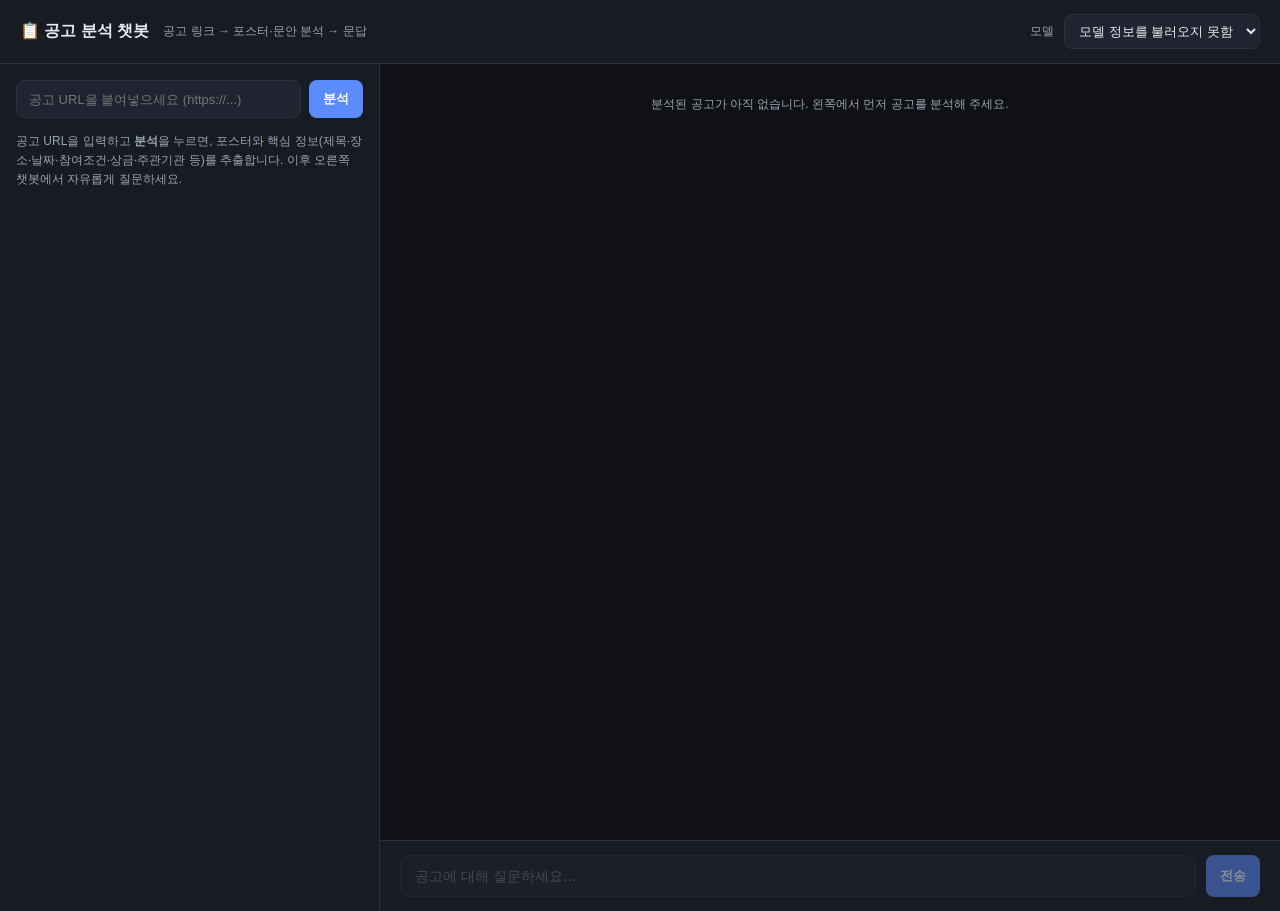
==== AI_Tools_Essentials/mission1/app/static/index.html @ 68f29433 "Stop tracking outline files; ignore *outline*" ====
<!DOCTYPE html>
<html lang="ko">
<head>
<meta charset="UTF-8" />
<meta name="viewport" content="width=device-width, initial-scale=1.0" />
<title>공고 분석 챗봇</title>
<style>
  :root {
    --bg: #0f1115;
    --panel: #181b22;
    --panel-2: #1f2430;
    --line: #2a3140;
    --text: #e6e9ef;
    --muted: #9aa4b2;
    --accent: #5b8cff;
    --accent-2: #3f6fe0;
    --ok: #43c59e;
    --warn: #f0a04b;
  }
  * { box-sizing: border-box; }
  body {
    margin: 0; font-family: -apple-system, BlinkMacSystemFont, "Segoe UI", Roboto, "Noto Sans KR", sans-serif;
    background: var(--bg); color: var(--text); height: 100vh; overflow: hidden;
  }
  header {
    padding: 14px 20px; border-bottom: 1px solid var(--line);
    display: flex; align-items: center; gap: 14px; background: var(--panel);
  }
  header h1 { font-size: 16px; margin: 0; font-weight: 650; }
  header .sub { color: var(--muted); font-size: 12px; }
  .topbar { margin-left: auto; display: flex; gap: 10px; align-items: center; }
  select, input, button { font-family: inherit; font-size: 13px; }
  select {
    background: var(--panel-2); color: var(--text); border: 1px solid var(--line);
    border-radius: 8px; padding: 8px 10px;
  }
  .layout { display: grid; grid-template-columns: 380px 1fr; height: calc(100vh - 53px); }
  .left { border-right: 1px solid var(--line); overflow-y: auto; padding: 16px; background: var(--panel); }
  .url-row { display: flex; gap: 8px; margin-bottom: 14px; }
  .url-row input {
    flex: 1; background: var(--panel-2); color: var(--text);
    border: 1px solid var(--line); border-radius: 8px; padding: 10px 12px;
  }
  button.primary {
    background: var(--accent); color: white; border: none; border-radius: 8px;
    padding: 10px 14px; cursor: pointer; font-weight: 600; white-space: nowrap;
  }
  button.primary:hover { background: var(--accent-2); }
  button.primary:disabled { opacity: .5; cursor: not-allowed; }
  .poster { width: 100%; border-radius: 10px; border: 1px solid var(--line); margin-bottom: 14px; display: none; }
  .fields { display: flex; flex-direction: column; gap: 8px; }
  .field {
    background: var(--panel-2); border: 1px solid var(--line); border-radius: 8px; padding: 10px 12px;
  }
  .field .k { font-size: 11px; color: var(--muted); margin-bottom: 3px; letter-spacing: .02em; }
  .field .v { font-size: 13px; line-height: 1.5; white-space: pre-wrap; }
  .field.empty .v { color: var(--warn); }
  .hint { color: var(--muted); font-size: 12px; line-height: 1.6; }

  .right { display: flex; flex-direction: column; height: 100%; }
  .chat { flex: 1; overflow-y: auto; padding: 20px; display: flex; flex-direction: column; gap: 14px; }
  .msg { max-width: 78%; padding: 11px 14px; border-radius: 12px; font-size: 14px; line-height: 1.6; white-space: pre-wrap; }
  .msg.user { align-self: flex-end; background: var(--accent-2); color: #fff; border-bottom-right-radius: 4px; }
  .msg.bot { align-self: flex-start; background: var(--panel-2); border: 1px solid var(--line); border-bottom-left-radius: 4px; }
  .msg.system { align-self: center; color: var(--muted); font-size: 12px; background: transparent; }
  .composer { border-top: 1px solid var(--line); padding: 14px 20px; display: flex; gap: 10px; background: var(--panel); }
  .composer input {
    flex: 1; background: var(--panel-2); color: var(--text);
    border: 1px solid var(--line); border-radius: 10px; padding: 12px 14px; font-size: 14px;
  }
  .composer input:disabled { opacity: .5; }
  .chips { display: flex; flex-wrap: wrap; gap: 6px; margin-bottom: 10px; }
  .chip {
    background: var(--panel-2); border: 1px solid var(--line); color: var(--muted);
    border-radius: 999px; padding: 6px 11px; font-size: 12px; cursor: pointer;
  }
  .chip:hover { color: var(--text); border-color: var(--accent); }
  .spinner { display:inline-block; width:14px; height:14px; border:2px solid var(--muted); border-top-color:transparent; border-radius:50%; animation:spin .7s linear infinite; vertical-align:middle;}
  @keyframes spin { to { transform: rotate(360deg);} }
</style>
</head>
<body>
<header>
  <h1>📋 공고 분석 챗봇</h1>
  <span class="sub">공고 링크 → 포스터·문안 분석 → 문답</span>
  <div class="topbar">
    <label class="sub">모델</label>
    <select id="modelSelect"></select>
  </div>
</header>

<div class="layout">
  <div class="left">
    <div class="url-row">
      <input id="urlInput" type="url" placeholder="공고 URL을 붙여넣으세요 (https://...)" />
      <button class="primary" id="analyzeBtn">분석</button>
    </div>
    <img id="poster" class="poster" alt="공고 포스터" />
    <div id="fields" class="fields"></div>
    <div id="leftHint" class="hint">
      공고 URL을 입력하고 <b>분석</b>을 누르면, 포스터와 핵심 정보(제목·장소·날짜·참여조건·상금·주관기관 등)를 추출합니다.
      이후 오른쪽 챗봇에서 자유롭게 질문하세요.
    </div>
  </div>

  <div class="right">
    <div class="chat" id="chat">
      <div class="msg system">분석된 공고가 아직 없습니다. 왼쪽에서 먼저 공고를 분석해 주세요.</div>
    </div>
    <div style="padding:0 20px;">
      <div class="chips" id="chips" style="display:none;">
        <span class="chip">제목이 뭐야?</span>
        <span class="chip">언제, 어디서 열려?</span>
        <span class="chip">참여 조건이 어떻게 돼?</span>
        <span class="chip">상금은 얼마야?</span>
        <span class="chip">주관기관은 어디야?</span>
        <span class="chip">접수 마감일은?</span>
      </div>
    </div>
    <div class="composer">
      <input id="chatInput" type="text" placeholder="공고에 대해 질문하세요…" disabled />
      <button class="primary" id="sendBtn" disabled>전송</button>
    </div>
  </div>
</div>

<script>
const $ = (id) => document.getElementById(id);
let CONTEXT = null;
let HISTORY = [];   // {role, content}

async function loadModels() {
  try {
    const r = await fetch('/api/models');
    const d = await r.json();
    $('modelSelect').innerHTML = d.models
      .map(m => `<option value="${m.key}" ${m.key===d.default?'selected':''}>${m.label}</option>`)
      .join('');
  } catch (e) {
    $('modelSelect').innerHTML = '<option>모델 정보를 불러오지 못함</option>';
  }
}

function renderFields(fields) {
  const box = $('fields');
  box.innerHTML = '';
  if (!fields || fields._parse_error) {
    box.innerHTML = `<div class="field empty"><div class="k">파싱 오류</div><div class="v">모델이 JSON을 반환하지 못했습니다. 원문:\n${(fields&&fields._raw)||''}</div></div>`;
    return;
  }
  Object.entries(fields).forEach(([k, v]) => {
    if (k.startsWith('_')) return;
    const empty = (v === '정보 없음' || v === '' || v == null);
    const el = document.createElement('div');
    el.className = 'field' + (empty ? ' empty' : '');
    el.innerHTML = `<div class="k">${k}</div><div class="v">${(v==null?'':v)}</div>`;
    box.appendChild(el);
  });
}

function addMsg(role, text) {
  const el = document.createElement('div');
  el.className = 'msg ' + role;
  el.textContent = text;
  $('chat').appendChild(el);
  $('chat').scrollTop = $('chat').scrollHeight;
  return el;
}

async function analyze() {
  const url = $('urlInput').value.trim();
  if (!url) return;
  $('analyzeBtn').disabled = true;
  $('analyzeBtn').innerHTML = '<span class="spinner"></span>';
  $('leftHint').style.display = 'none';
  try {
    const r = await fetch('/api/analyze', {
      method: 'POST', headers: {'Content-Type':'application/json'},
      body: JSON.stringify({ url, model_key: $('modelSelect').value })
    });
    const d = await r.json();
    if (!d.ok) { alert('분석 실패: ' + d.error); return; }
    // 포스터
    const img = $('poster');
    if (d.poster_data_uri || d.poster_url) {
      img.src = d.poster_data_uri || d.poster_url;
      img.style.display = 'block';
    } else { img.style.display = 'none'; }
    renderFields(d.fields);
    CONTEXT = d.context;
    HISTORY = [];
    $('chat').innerHTML = '';
    addMsg('system', '공고 분석이 완료되었습니다. 무엇이든 물어보세요.');
    $('chatInput').disabled = false; $('sendBtn').disabled = false;
    $('chips').style.display = 'flex';
  } catch (e) {
    alert('오류: ' + e.message);
  } finally {
    $('analyzeBtn').disabled = false;
    $('analyzeBtn').textContent = '분석';
  }
}

async function send() {
  const text = $('chatInput').value.trim();
  if (!text || !CONTEXT) return;
  $('chatInput').value = '';
  addMsg('user', text);
  HISTORY.push({ role: 'user', content: text });
  $('sendBtn').disabled = true;
  const thinking = addMsg('bot', '…');
  try {
    const r = await fetch('/api/chat', {
      method: 'POST', headers: {'Content-Type':'application/json'},
      body: JSON.stringify({ messages: HISTORY, context: CONTEXT, model_key: $('modelSelect').value })
    });
    const d = await r.json();
    const answer = d.ok ? d.answer : ('오류: ' + d.error);
    thinking.textContent = answer;
    if (d.ok) HISTORY.push({ role: 'assistant', content: answer });
  } catch (e) {
    thinking.textContent = '오류: ' + e.message;
  } finally {
    $('sendBtn').disabled = false;
    $('chatInput').focus();
  }
}

$('analyzeBtn').addEventListener('click', analyze);
$('urlInput').addEventListener('keydown', e => { if (e.key==='Enter') analyze(); });
$('sendBtn').addEventListener('click', send);
$('chatInput').addEventListener('keydown', e => { if (e.key==='Enter') send(); });
$('chips').addEventListener('click', e => {
  if (e.target.classList.contains('chip')) { $('chatInput').value = e.target.textContent; send(); }
});
loadModels();
</script>
</body>
</html>
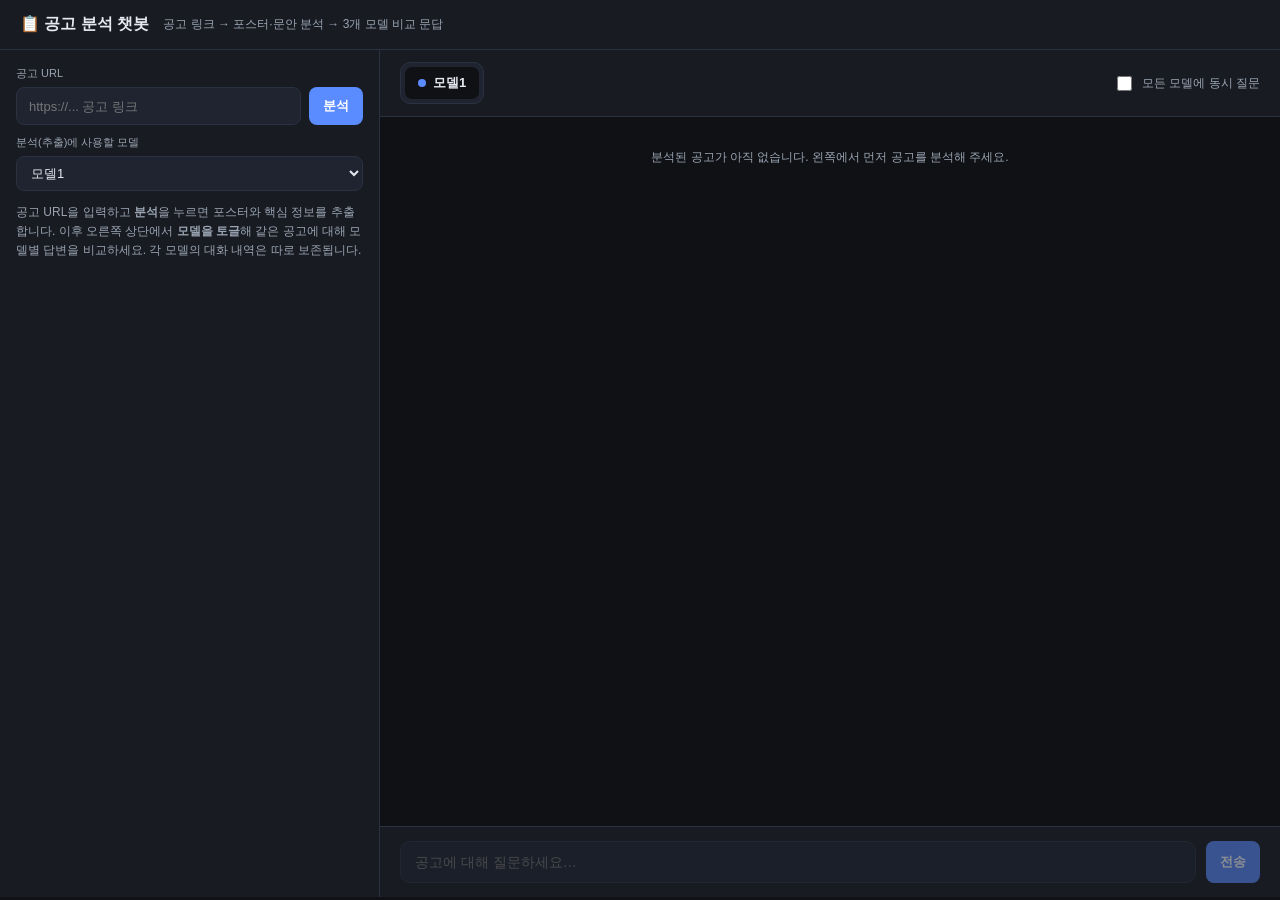
==== commit 6d9662ae: "과제 완료 - 1차" ====
--- a/AI_Tools_Essentials/mission1/app/static/index.html
+++ b/AI_Tools_Essentials/mission1/app/static/index.html
@@ -3,7 +3,7 @@
 <head>
 <meta charset="UTF-8" />
 <meta name="viewport" content="width=device-width, initial-scale=1.0" />
-<title>공고 분석 챗봇</title>
+<title>공고 분석 챗봇 — 모델 비교</title>
 <style>
   :root {
     --bg: #0f1115;
@@ -16,6 +16,9 @@
     --accent-2: #3f6fe0;
     --ok: #43c59e;
     --warn: #f0a04b;
+    --m1: #5b8cff;
+    --m2: #43c59e;
+    --m3: #c98bff;
   }
   * { box-sizing: border-box; }
   body {
@@ -28,7 +31,6 @@
   }
   header h1 { font-size: 16px; margin: 0; font-weight: 650; }
   header .sub { color: var(--muted); font-size: 12px; }
-  .topbar { margin-left: auto; display: flex; gap: 10px; align-items: center; }
   select, input, button { font-family: inherit; font-size: 13px; }
   select {
     background: var(--panel-2); color: var(--text); border: 1px solid var(--line);
@@ -36,11 +38,13 @@
   }
   .layout { display: grid; grid-template-columns: 380px 1fr; height: calc(100vh - 53px); }
   .left { border-right: 1px solid var(--line); overflow-y: auto; padding: 16px; background: var(--panel); }
-  .url-row { display: flex; gap: 8px; margin-bottom: 14px; }
+  .left label.lbl { display:block; font-size: 11px; color: var(--muted); margin: 0 0 6px; }
+  .url-row { display: flex; gap: 8px; margin-bottom: 10px; }
   .url-row input {
     flex: 1; background: var(--panel-2); color: var(--text);
     border: 1px solid var(--line); border-radius: 8px; padding: 10px 12px;
   }
+  .analyze-model { width: 100%; margin-bottom: 12px; }
   button.primary {
     background: var(--accent); color: white; border: none; border-radius: 8px;
     padding: 10px 14px; cursor: pointer; font-weight: 600; white-space: nowrap;
@@ -49,32 +53,50 @@
   button.primary:disabled { opacity: .5; cursor: not-allowed; }
   .poster { width: 100%; border-radius: 10px; border: 1px solid var(--line); margin-bottom: 14px; display: none; }
   .fields { display: flex; flex-direction: column; gap: 8px; }
-  .field {
-    background: var(--panel-2); border: 1px solid var(--line); border-radius: 8px; padding: 10px 12px;
-  }
-  .field .k { font-size: 11px; color: var(--muted); margin-bottom: 3px; letter-spacing: .02em; }
+  .field { background: var(--panel-2); border: 1px solid var(--line); border-radius: 8px; padding: 10px 12px; }
+  .field .k { font-size: 11px; color: var(--muted); margin-bottom: 3px; }
   .field .v { font-size: 13px; line-height: 1.5; white-space: pre-wrap; }
   .field.empty .v { color: var(--warn); }
   .hint { color: var(--muted); font-size: 12px; line-height: 1.6; }
 
-  .right { display: flex; flex-direction: column; height: 100%; }
+  .right { display: flex; flex-direction: column; height: 100%; min-width: 0; }
+  /* 모델 토글 바 */
+  .modelbar { display: flex; gap: 8px; align-items: center; padding: 12px 20px; border-bottom: 1px solid var(--line); background: var(--panel); flex-wrap: wrap; }
+  .toggle { display:flex; gap:6px; background: var(--panel-2); border:1px solid var(--line); border-radius: 10px; padding: 4px; }
+  .toggle button {
+    border: none; background: transparent; color: var(--muted); padding: 7px 13px;
+    border-radius: 7px; cursor: pointer; font-weight: 600; font-size: 13px; display:flex; align-items:center; gap:7px;
+  }
+  .toggle button .dot { width:8px; height:8px; border-radius:50%; }
+  .toggle button[data-k="model1"] .dot { background: var(--m1); }
+  .toggle button[data-k="model2"] .dot { background: var(--m2); }
+  .toggle button[data-k="model3"] .dot { background: var(--m3); }
+  .toggle button.active { background: var(--bg); color: var(--text); }
+  .toggle button .cnt { font-size: 11px; color: var(--muted); }
+  .bcast { margin-left: auto; display:flex; align-items:center; gap:7px; color: var(--muted); font-size: 12px; cursor: pointer; user-select:none; }
+  .bcast input { width:15px; height:15px; }
+
   .chat { flex: 1; overflow-y: auto; padding: 20px; display: flex; flex-direction: column; gap: 14px; }
-  .msg { max-width: 78%; padding: 11px 14px; border-radius: 12px; font-size: 14px; line-height: 1.6; white-space: pre-wrap; }
+  .msg { max-width: 80%; padding: 11px 14px; border-radius: 12px; font-size: 14px; line-height: 1.6; white-space: pre-wrap; }
   .msg.user { align-self: flex-end; background: var(--accent-2); color: #fff; border-bottom-right-radius: 4px; }
   .msg.bot { align-self: flex-start; background: var(--panel-2); border: 1px solid var(--line); border-bottom-left-radius: 4px; }
-  .msg.system { align-self: center; color: var(--muted); font-size: 12px; background: transparent; }
+  .msg.bot .who { font-size: 11px; color: var(--muted); margin-bottom: 4px; font-weight: 600; }
+  .msg.system { align-self: center; color: var(--muted); font-size: 12px; background: transparent; text-align:center; }
+  .botrow { display: flex; align-items: flex-end; gap: 8px; align-self: flex-start; max-width: 88%; }
+  .botrow .msg.bot { max-width: 100%; align-self: auto; }
+  .latency { font-size: 11px; color: var(--muted); white-space: nowrap; padding-bottom: 6px; }
   .composer { border-top: 1px solid var(--line); padding: 14px 20px; display: flex; gap: 10px; background: var(--panel); }
   .composer input {
     flex: 1; background: var(--panel-2); color: var(--text);
     border: 1px solid var(--line); border-radius: 10px; padding: 12px 14px; font-size: 14px;
   }
   .composer input:disabled { opacity: .5; }
-  .chips { display: flex; flex-wrap: wrap; gap: 6px; margin-bottom: 10px; }
-  .chip {
-    background: var(--panel-2); border: 1px solid var(--line); color: var(--muted);
-    border-radius: 999px; padding: 6px 11px; font-size: 12px; cursor: pointer;
-  }
+  .chips { display: flex; flex-wrap: wrap; gap: 6px; padding: 0 20px 10px; max-height: 176px; overflow-y: auto; }
+  .chip { background: var(--panel-2); border: 1px solid var(--line); color: var(--muted); border-radius: 999px; padding: 6px 11px; font-size: 12px; cursor: pointer; }
   .chip:hover { color: var(--text); border-color: var(--accent); }
+  .chips-cap { flex-basis: 100%; color: var(--muted); font-size: 11px; margin: 0 0 2px; line-height: 1.5; }
+  .chip.star { border-color: var(--accent); color: var(--text); }
+  .chip.edit { border-style: dashed; border-color: var(--warn); }
   .spinner { display:inline-block; width:14px; height:14px; border:2px solid var(--muted); border-top-color:transparent; border-radius:50%; animation:spin .7s linear infinite; vertical-align:middle;}
   @keyframes spin { to { transform: rotate(360deg);} }
 </style>
@@ -82,40 +104,52 @@
 <body>
 <header>
   <h1>📋 공고 분석 챗봇</h1>
-  <span class="sub">공고 링크 → 포스터·문안 분석 → 문답</span>
-  <div class="topbar">
-    <label class="sub">모델</label>
-    <select id="modelSelect"></select>
-  </div>
+  <span class="sub">공고 링크 → 포스터·문안 분석 → 3개 모델 비교 문답</span>
 </header>
 
 <div class="layout">
   <div class="left">
+    <label class="lbl">공고 URL</label>
     <div class="url-row">
-      <input id="urlInput" type="url" placeholder="공고 URL을 붙여넣으세요 (https://...)" />
+      <input id="urlInput" type="url" placeholder="https://... 공고 링크" />
       <button class="primary" id="analyzeBtn">분석</button>
     </div>
+    <label class="lbl">분석(추출)에 사용할 모델</label>
+    <select id="analyzeModel" class="analyze-model"></select>
+
     <img id="poster" class="poster" alt="공고 포스터" />
     <div id="fields" class="fields"></div>
     <div id="leftHint" class="hint">
-      공고 URL을 입력하고 <b>분석</b>을 누르면, 포스터와 핵심 정보(제목·장소·날짜·참여조건·상금·주관기관 등)를 추출합니다.
-      이후 오른쪽 챗봇에서 자유롭게 질문하세요.
+      공고 URL을 입력하고 <b>분석</b>을 누르면 포스터와 핵심 정보를 추출합니다.
+      이후 오른쪽 상단에서 <b>모델을 토글</b>해 같은 공고에 대해 모델별 답변을 비교하세요.
+      각 모델의 대화 내역은 따로 보존됩니다.
     </div>
   </div>
 
   <div class="right">
+    <div class="modelbar">
+      <div class="toggle" id="toggle"></div>
+      <label class="bcast"><input type="checkbox" id="bcast" /> 모든 모델에 동시 질문</label>
+    </div>
+
     <div class="chat" id="chat">
       <div class="msg system">분석된 공고가 아직 없습니다. 왼쪽에서 먼저 공고를 분석해 주세요.</div>
     </div>
-    <div style="padding:0 20px;">
-      <div class="chips" id="chips" style="display:none;">
-        <span class="chip">제목이 뭐야?</span>
-        <span class="chip">언제, 어디서 열려?</span>
-        <span class="chip">참여 조건이 어떻게 돼?</span>
-        <span class="chip">상금은 얼마야?</span>
-        <span class="chip">주관기관은 어디야?</span>
-        <span class="chip">접수 마감일은?</span>
-      </div>
+
+    <div class="chips" id="chips" style="display:none;">
+      <span class="chips-cap">빠른 질문 — 순서대로 누르면 바로 전송됩니다. <b>✎</b> = 보내기 전 직접 수정 가능, <b>★</b> = 핵심 산출물(요약본).</span>
+      <span class="chip" data-q="이 공고 제목과 주관기관은?">1. 제목·주관기관</span>
+      <span class="chip" data-q="행사 일정과 장소는? (원문 표기로)">2. 일정·장소(원문 표기)</span>
+      <span class="chip" data-q="참여 대상/조건은? 비전공자도 가능한가?">3. 참여 대상·조건</span>
+      <span class="chip" data-q="상 종류랑 상금이 어떻게 돼?">4. 상 종류·상금</span>
+      <span class="chip" data-q="제출 서류는 뭐뭐 있어?">5. 제출 서류</span>
+      <span class="chip" data-q="접수 마감일은 언제인가?">6. 접수 마감일</span>
+      <span class="chip" data-q="마감까지 며칠 남았어?">7. 마감까지 며칠? (계산 함정)</span>
+      <span class="chip edit" data-q="행사장에 주차 공간이 있나요?">8. 원문에 없는 질문 ✎ (환각 함정)</span>
+      <span class="chip" data-q="이거 신청하면 돼?">9. 이거 신청하면 돼? (모호)</span>
+      <span class="chip star" data-q="사내 공유용으로 전달할 요약본을 출력해줘.">10. 사내 공유 요약본 ★</span>
+      <span class="chip edit" data-q="참고로 우리팀은 3명이고, 팀원은 a, b, c야. 문제 없어?">11. 팀 정보 전달 ✎</span>
+      <span class="chip star" data-q="아까 출력한 사내 공유용 요약본에 팀 정보도 추가해서 출력해줘.">12. 요약본 + 팀 정보 ★</span>
     </div>
     <div class="composer">
       <input id="chatInput" type="text" placeholder="공고에 대해 질문하세요…" disabled />
@@ -127,111 +161,160 @@
 <script>
 const $ = (id) => document.getElementById(id);
 let CONTEXT = null;
-let HISTORY = [];   // {role, content}
+let MODELS = [];                 // [{key,label}]
+let ACTIVE = null;               // 현재 토글된 모델 key
+const HISTORIES = {};            // { model1:[{role,content}], ... }  모델별 대화 내역
 
 async function loadModels() {
   try {
-    const r = await fetch('/api/models');
-    const d = await r.json();
-    $('modelSelect').innerHTML = d.models
-      .map(m => `<option value="${m.key}" ${m.key===d.default?'selected':''}>${m.label}</option>`)
-      .join('');
+    const d = await (await fetch('/api/models')).json();
+    MODELS = d.models;
+    ACTIVE = d.default;
   } catch (e) {
-    $('modelSelect').innerHTML = '<option>모델 정보를 불러오지 못함</option>';
-  }
+    MODELS = [{key:'model1',label:'모델1'}]; ACTIVE='model1';
+  }
+  MODELS.forEach(m => { if (!HISTORIES[m.key]) HISTORIES[m.key] = []; });
+  // 분석 모델 드롭다운
+  $('analyzeModel').innerHTML = MODELS
+    .map(m => `<option value="${m.key}" ${m.key===ACTIVE?'selected':''}>${m.label}</option>`).join('');
+  renderToggle();
+}
+
+function renderToggle() {
+  $('toggle').innerHTML = MODELS.map(m => {
+    return `<button data-k="${m.key}" class="${m.key===ACTIVE?'active':''}">
+      <span class="dot"></span>${m.label}</button>`;
+  }).join('');
 }
 
 function renderFields(fields) {
-  const box = $('fields');
-  box.innerHTML = '';
+  const box = $('fields'); box.innerHTML = '';
   if (!fields || fields._parse_error) {
-    box.innerHTML = `<div class="field empty"><div class="k">파싱 오류</div><div class="v">모델이 JSON을 반환하지 못했습니다. 원문:\n${(fields&&fields._raw)||''}</div></div>`;
+    box.innerHTML = `<div class="field empty"><div class="k">파싱 오류</div><div class="v">모델이 JSON을 반환하지 못했습니다.\n${(fields&&fields._raw)||''}</div></div>`;
     return;
   }
-  Object.entries(fields).forEach(([k, v]) => {
+  Object.entries(fields).forEach(([k,v]) => {
     if (k.startsWith('_')) return;
-    const empty = (v === '정보 없음' || v === '' || v == null);
+    const empty = (v==='정보 없음'||v===''||v==null);
     const el = document.createElement('div');
-    el.className = 'field' + (empty ? ' empty' : '');
-    el.innerHTML = `<div class="k">${k}</div><div class="v">${(v==null?'':v)}</div>`;
+    el.className = 'field' + (empty?' empty':'');
+    el.innerHTML = `<div class="k">${k}</div><div class="v">${v==null?'':v}</div>`;
     box.appendChild(el);
   });
 }
 
-function addMsg(role, text) {
-  const el = document.createElement('div');
-  el.className = 'msg ' + role;
-  el.textContent = text;
-  $('chat').appendChild(el);
-  $('chat').scrollTop = $('chat').scrollHeight;
-  return el;
+function labelOf(key){ const m = MODELS.find(x=>x.key===key); return m?m.label:key; }
+function fmtMs(ms){ return ms < 1000 ? Math.round(ms)+'ms' : (ms/1000).toFixed(1)+'s'; }
+
+// 현재 ACTIVE 모델의 대화 내역을 화면에 렌더
+function renderChat() {
+  const chat = $('chat'); chat.innerHTML = '';
+  const hist = HISTORIES[ACTIVE] || [];
+  if (!CONTEXT) { chat.innerHTML = '<div class="msg system">분석된 공고가 아직 없습니다.</div>'; return; }
+  if (hist.length === 0) {
+    chat.innerHTML = `<div class="msg system">[${labelOf(ACTIVE)}] 대화를 시작하세요. 같은 질문을 다른 모델에도 물어 비교할 수 있어요.</div>`;
+  }
+  hist.forEach(m => {
+    if (m.role === 'user') {
+      const el = document.createElement('div');
+      el.className='msg user'; el.textContent=m.content;
+      chat.appendChild(el);
+    } else {
+      const row = document.createElement('div'); row.className='botrow';
+      const el = document.createElement('div'); el.className='msg bot';
+      el.innerHTML = `<div class="who">${labelOf(ACTIVE)}</div>`;
+      el.append(document.createTextNode(m.content));
+      row.appendChild(el);
+      if (m.ms != null) {
+        const t = document.createElement('span'); t.className='latency';
+        t.textContent = fmtMs(m.ms);
+        row.appendChild(t);
+      }
+      chat.appendChild(row);
+    }
+  });
+  chat.scrollTop = chat.scrollHeight;
 }
 
 async function analyze() {
   const url = $('urlInput').value.trim();
   if (!url) return;
-  $('analyzeBtn').disabled = true;
-  $('analyzeBtn').innerHTML = '<span class="spinner"></span>';
+  $('analyzeBtn').disabled = true; $('analyzeBtn').innerHTML = '<span class="spinner"></span>';
   $('leftHint').style.display = 'none';
   try {
-    const r = await fetch('/api/analyze', {
-      method: 'POST', headers: {'Content-Type':'application/json'},
-      body: JSON.stringify({ url, model_key: $('modelSelect').value })
-    });
-    const d = await r.json();
+    const d = await (await fetch('/api/analyze', {
+      method:'POST', headers:{'Content-Type':'application/json'},
+      body: JSON.stringify({ url, model_key: $('analyzeModel').value })
+    })).json();
     if (!d.ok) { alert('분석 실패: ' + d.error); return; }
-    // 포스터
     const img = $('poster');
-    if (d.poster_data_uri || d.poster_url) {
-      img.src = d.poster_data_uri || d.poster_url;
-      img.style.display = 'block';
-    } else { img.style.display = 'none'; }
+    if (d.poster_data_uri || d.poster_url) { img.src = d.poster_data_uri || d.poster_url; img.style.display='block'; }
+    else img.style.display='none';
     renderFields(d.fields);
     CONTEXT = d.context;
-    HISTORY = [];
-    $('chat').innerHTML = '';
-    addMsg('system', '공고 분석이 완료되었습니다. 무엇이든 물어보세요.');
-    $('chatInput').disabled = false; $('sendBtn').disabled = false;
-    $('chips').style.display = 'flex';
-  } catch (e) {
-    alert('오류: ' + e.message);
-  } finally {
-    $('analyzeBtn').disabled = false;
-    $('analyzeBtn').textContent = '분석';
+    // 모델별 대화 내역 초기화 (새 공고)
+    MODELS.forEach(m => HISTORIES[m.key] = []);
+    renderToggle(); renderChat();
+    $('chatInput').disabled=false; $('sendBtn').disabled=false; $('chips').style.display='flex';
+  } catch(e) { alert('오류: '+e.message); }
+  finally { $('analyzeBtn').disabled=false; $('analyzeBtn').textContent='분석'; }
+}
+
+// 한 모델에 메시지 전송 (해당 모델 history에 append)
+async function askModel(modelKey, text) {
+  HISTORIES[modelKey].push({ role:'user', content:text });
+  const t0 = performance.now();
+  try {
+    const d = await (await fetch('/api/chat', {
+      method:'POST', headers:{'Content-Type':'application/json'},
+      body: JSON.stringify({ messages: HISTORIES[modelKey], context: CONTEXT, model_key: modelKey })
+    })).json();
+    const ans = d.ok ? d.answer : ('오류: ' + d.error);
+    HISTORIES[modelKey].push({ role:'assistant', content:ans, ms: performance.now()-t0 });
+  } catch(e) {
+    HISTORIES[modelKey].push({ role:'assistant', content:'오류: '+e.message, ms: performance.now()-t0 });
   }
 }
 
 async function send() {
   const text = $('chatInput').value.trim();
   if (!text || !CONTEXT) return;
-  $('chatInput').value = '';
-  addMsg('user', text);
-  HISTORY.push({ role: 'user', content: text });
-  $('sendBtn').disabled = true;
-  const thinking = addMsg('bot', '…');
-  try {
-    const r = await fetch('/api/chat', {
-      method: 'POST', headers: {'Content-Type':'application/json'},
-      body: JSON.stringify({ messages: HISTORY, context: CONTEXT, model_key: $('modelSelect').value })
-    });
-    const d = await r.json();
-    const answer = d.ok ? d.answer : ('오류: ' + d.error);
-    thinking.textContent = answer;
-    if (d.ok) HISTORY.push({ role: 'assistant', content: answer });
-  } catch (e) {
-    thinking.textContent = '오류: ' + e.message;
-  } finally {
-    $('sendBtn').disabled = false;
-    $('chatInput').focus();
-  }
-}
-
+  $('chatInput').value=''; $('sendBtn').disabled=true;
+  const broadcast = $('bcast').checked;
+  const targets = broadcast ? MODELS.map(m=>m.key) : [ACTIVE];
+
+  // 현재 화면(ACTIVE)에 사용자 메시지 + 로딩 즉시 표시
+  renderChat();
+  const chat = $('chat');
+  const um = document.createElement('div'); um.className='msg user'; um.textContent=text; chat.appendChild(um);
+  const load = document.createElement('div'); load.className='msg bot'; load.innerHTML=`<div class="who">${labelOf(ACTIVE)}</div>`; load.append(document.createTextNode('…')); chat.appendChild(load);
+  chat.scrollTop = chat.scrollHeight;
+
+  await Promise.all(targets.map(k => askModel(k, text)));
+
+  renderToggle(); renderChat();
+  if (broadcast) {
+    const sys = document.createElement('div'); sys.className='msg system';
+    sys.textContent = '✓ 3개 모델에 전송됨 — 상단 토글로 모델별 답변을 비교하세요.';
+    $('chat').appendChild(sys); $('chat').scrollTop = $('chat').scrollHeight;
+  }
+  $('sendBtn').disabled=false; $('chatInput').focus();
+}
+
+// 이벤트
 $('analyzeBtn').addEventListener('click', analyze);
-$('urlInput').addEventListener('keydown', e => { if (e.key==='Enter') analyze(); });
+$('urlInput').addEventListener('keydown', e => { if(e.key==='Enter') analyze(); });
 $('sendBtn').addEventListener('click', send);
-$('chatInput').addEventListener('keydown', e => { if (e.key==='Enter') send(); });
+$('chatInput').addEventListener('keydown', e => { if(e.key==='Enter') send(); });
 $('chips').addEventListener('click', e => {
-  if (e.target.classList.contains('chip')) { $('chatInput').value = e.target.textContent; send(); }
+  const chip = e.target.closest('.chip'); if(!chip) return;
+  $('chatInput').value = chip.dataset.q || chip.textContent;
+  if (chip.classList.contains('edit')) { $('chatInput').focus(); }  // 직접 입력: 보내기 전 수정
+  else { send(); }                                                  // 바로 전송
+});
+$('toggle').addEventListener('click', e => {
+  const btn = e.target.closest('button[data-k]'); if(!btn) return;
+  ACTIVE = btn.dataset.k; renderToggle(); renderChat();
 });
 loadModels();
 </script>
